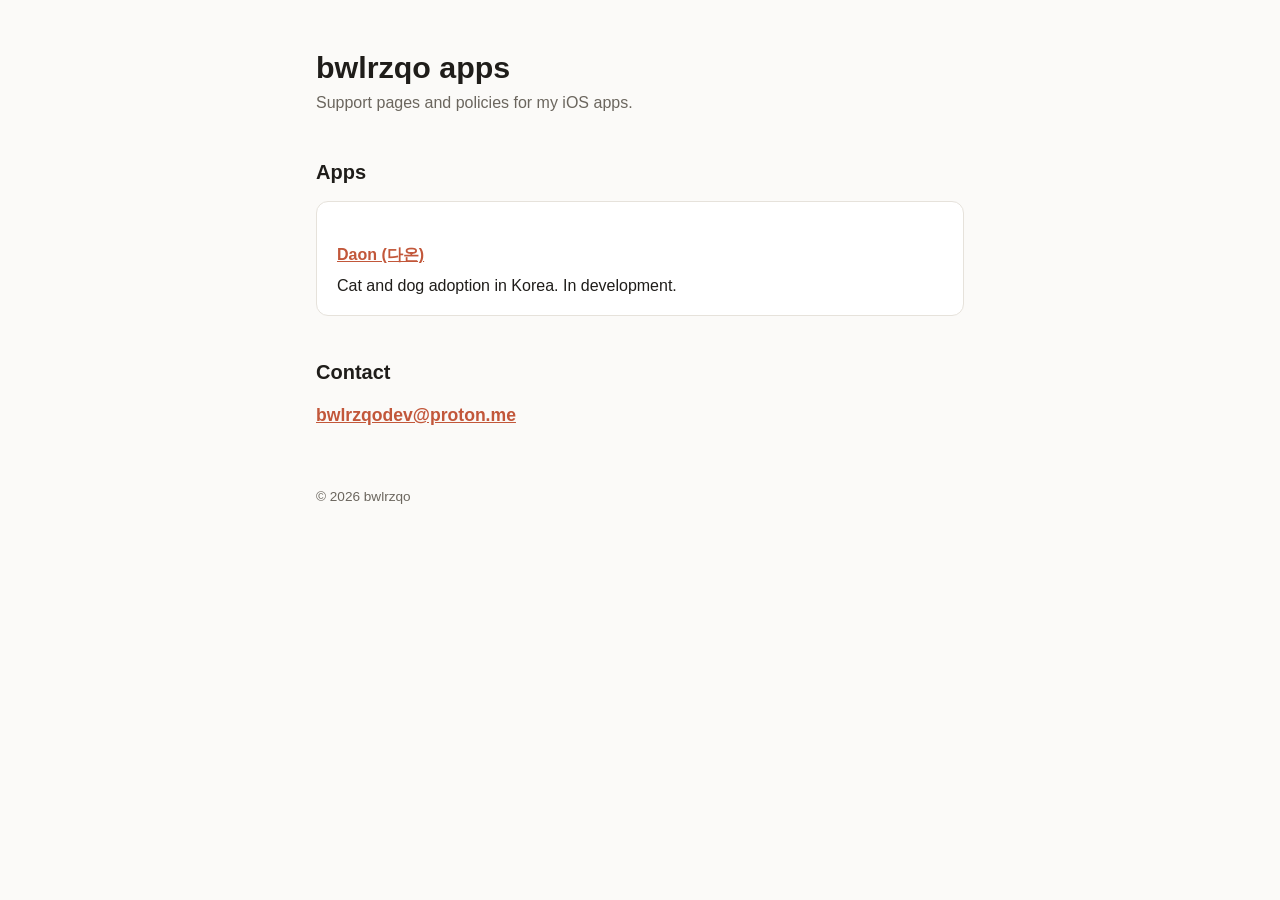
==== index.html @ 5aa77c5c "Add site skeleton and Daon support page Co-Authored-By: Claude Opus 5.5 <noreply@anthropic.com> Clau" ====
<!doctype html>
<html lang="en">
<head>
  <meta charset="utf-8">
  <meta name="viewport" content="width=device-width, initial-scale=1">
  <title>bwlrzqo apps</title>
  <meta name="description" content="Support pages and policies for iOS apps by bwlrzqo.">
  <link rel="stylesheet" href="/assets/site.css">
</head>
<body>
  <main>
    <h1>bwlrzqo apps</h1>
    <p class="subtitle">Support pages and policies for my iOS apps.</p>

    <h2>Apps</h2>
    <div class="card">
      <h3><a href="/daon/support/">Daon (다온)</a></h3>
      <p>Cat and dog adoption in Korea. In development.</p>
    </div>

    <h2>Contact</h2>
    <p class="contact"><a href="mailto:bwlrzqodev@proton.me">bwlrzqodev@proton.me</a></p>

    <footer>© 2026 bwlrzqo</footer>
  </main>
</body>
</html>
---- assets/site.css ----
:root {
  --bg: #fbfaf8;
  --surface: #ffffff;
  --text: #1f1d1a;
  --muted: #6b665e;
  --border: #e6e2db;
  --accent: #c2573a;
  --max: 680px;
  color-scheme: light dark;
}

@media (prefers-color-scheme: dark) {
  :root {
    --bg: #171614;
    --surface: #211f1c;
    --text: #ece8e1;
    --muted: #a29c92;
    --border: #36322d;
    --accent: #e8805f;
  }
}

* { box-sizing: border-box; }

body {
  margin: 0;
  background: var(--bg);
  color: var(--text);
  font: 16px/1.65 -apple-system, BlinkMacSystemFont, "Apple SD Gothic Neo", "Noto Sans KR", "Segoe UI", sans-serif;
  word-break: keep-all;
  overflow-wrap: anywhere;
}

main {
  max-width: var(--max);
  margin: 0 auto;
  padding: 48px 16px 64px;
}

h1 { font-size: 1.9rem; line-height: 1.25; margin: 0 0 4px; }
h2 { font-size: 1.25rem; margin: 40px 0 12px; }
h3 { font-size: 1rem; margin: 24px 0 4px; }
p, li { margin: 0 0 12px; }
a { color: var(--accent); }

.subtitle { color: var(--muted); margin: 0 0 32px; }

.lang-switch {
  display: flex;
  gap: 8px;
  margin-bottom: 32px;
}
.lang-switch a {
  padding: 4px 12px;
  border: 1px solid var(--border);
  border-radius: 999px;
  text-decoration: none;
  color: var(--muted);
  font-size: 0.9rem;
}

.card {
  background: var(--surface);
  border: 1px solid var(--border);
  border-radius: 12px;
  padding: 16px 20px;
  margin: 0 0 12px;
}
.card p:last-child { margin-bottom: 0; }

.contact {
  font-size: 1.1rem;
  font-weight: 600;
}

hr {
  border: 0;
  border-top: 1px solid var(--border);
  margin: 56px 0;
}

footer {
  color: var(--muted);
  font-size: 0.85rem;
  margin-top: 56px;
}
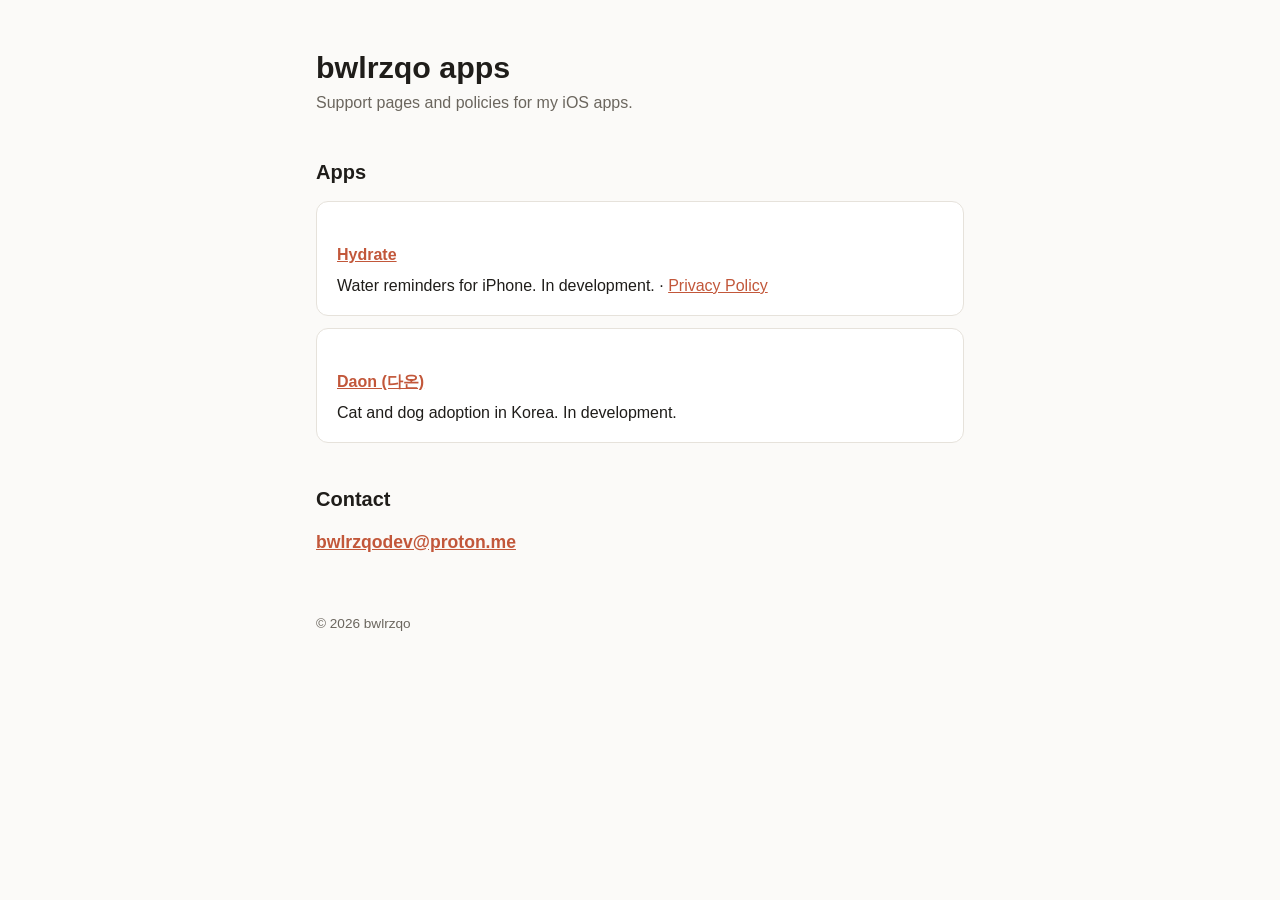
==== commit 91e0dcec: "Add Hydrate support page and privacy policy Co-Authored-By: Claude Opus 5.5 <noreply@anthropic.com> " ====
--- a/index.html
+++ b/index.html
@@ -14,6 +14,10 @@
 
     <h2>Apps</h2>
     <div class="card">
+      <h3><a href="/hydrate/support/">Hydrate</a></h3>
+      <p>Water reminders for iPhone. In development. · <a href="/hydrate/privacy/">Privacy Policy</a></p>
+    </div>
+    <div class="card">
       <h3><a href="/daon/support/">Daon (다온)</a></h3>
       <p>Cat and dog adoption in Korea. In development.</p>
     </div>
